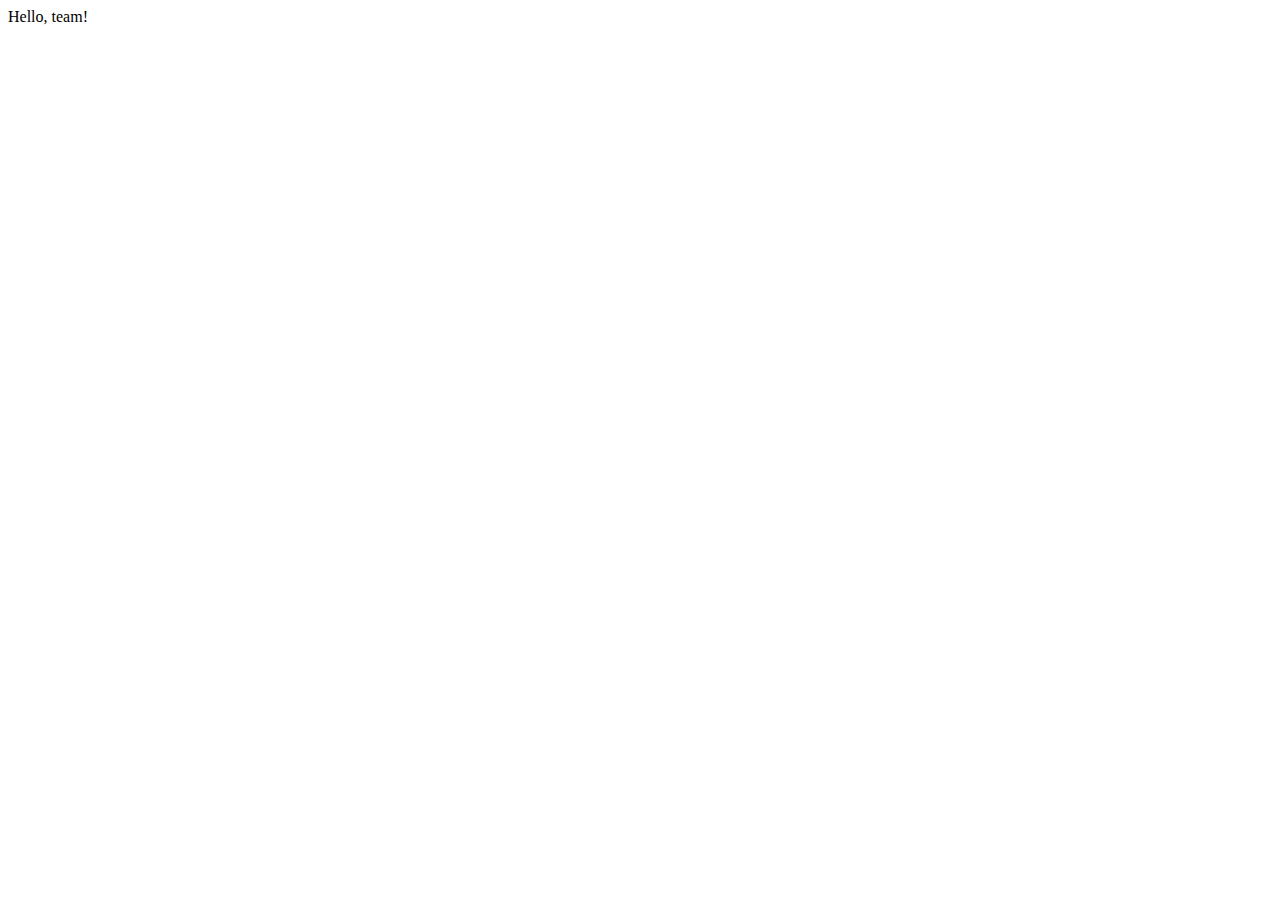
==== index.html @ 388a9686 "Add index.html" ====
<!DOCTYPE html>
<html lang="en">
  <head>
    <meta charset="UTF-8" />
    <meta name="viewport" content="width=device-width, initial-scale=1.0" />
    <title>Document</title>
  </head>
  <body>
    Hello, team!
  </body>
</html>
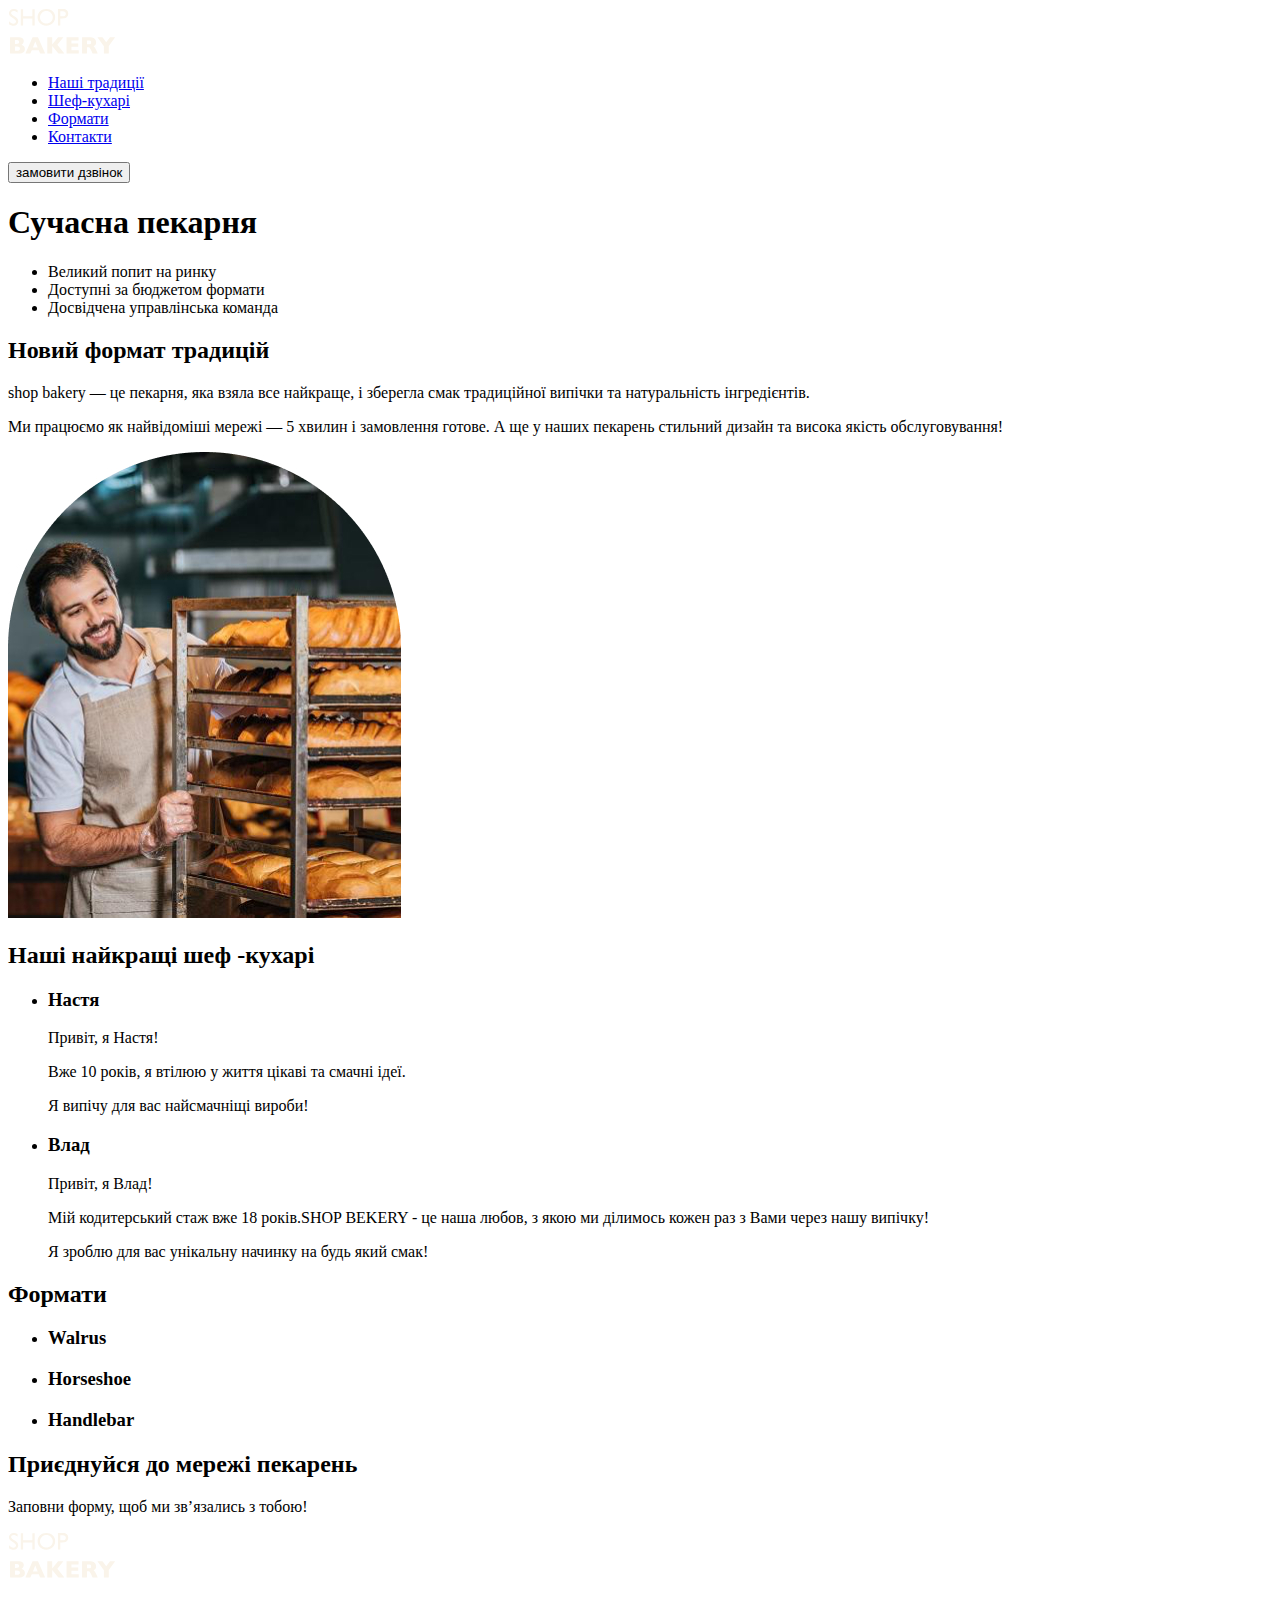
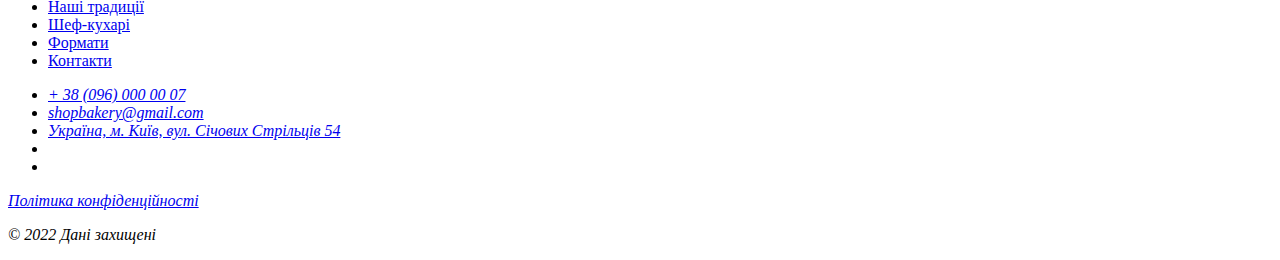
==== commit 3ccafcd5: "Add files via upload" ====
--- a/index.html
+++ b/index.html
@@ -1,11 +1,134 @@
 <!DOCTYPE html>
-<html lang="en">
+<html lang="uk">
   <head>
     <meta charset="UTF-8" />
     <meta name="viewport" content="width=device-width, initial-scale=1.0" />
-    <title>Document</title>
+    <title>Сучасна пекарня</title>
   </head>
   <body>
-    Hello, team!
+    <header>
+      <nav>
+        <a href="#"></a>
+        <img src="./images/logo.svg" alt="Логотип сучасної пекарні" />
+        <ul>
+          <li><a href="#">Наші традиції</a></li>
+          <li><a href="#">Шеф-кухарі</a></li>
+          <li><a href="#">Формати</a></li>
+          <li><a href="#">Контакти</a></li>
+        </ul>
+      </nav>
+      <button type="button">замовити дзвінок</button>
+    </header>
+    <main>
+      <section>
+        <h1>Сучасна пекарня</h1>
+      </section>
+      <section>
+        <ul>
+          <li>Великий попит на ринку</li>
+          <li>Доступні за бюджетом формати</li>
+          <li>Досвідчена управлінська команда</li>
+        </ul>
+        <h2>Новий формат традицій</h2>
+        <p>
+          <span>shop bakery</span> — це пекарня, яка взяла все найкраще, і
+          зберегла смак традиційної випічки та натуральність інгредієнтів.
+        </p>
+        <p>
+          Ми працюємо як найвідоміші мережі —
+          <span>5 хвилин і замовлення готове.</span>
+          А ще у наших пекарень стильний дизайн та висока якість обслуговування!
+        </p>
+        <img
+          src="./images/baker-man.jpg"
+          alt="Пекар пересуває стелаж з батонами і посміхається"
+        />
+      </section>
+      <section>
+        <h2>Наші найкращі шеф -кухарі</h2>
+        <ul>
+          <li>
+            <article>
+              <h3>Настя</h3>
+              <p>Привіт, я Настя!</p>
+              <p>Вже 10 років, я втілюю у життя цікаві та смачні ідеї.</p>
+              <p>Я випічу для вас найсмачніщі вироби!</p>
+            </article>
+          </li>
+          <li>
+            <article>
+              <h3>Влад</h3>
+              <p>Привіт, я Влад!</p>
+              <p>
+                Мій кодитерський стаж вже 18 років.SHOP BEKERY - це наша любов,
+                з якою ми ділимось кожен раз з Вами через нашу випічку!
+              </p>
+              <p>Я зроблю для вас унікальну начинку на будь який смак!</p>
+            </article>
+          </li>
+        </ul>
+      </section>
+      <section>
+        <h2>Формати</h2>
+        <ul>
+          <li>
+            <article>
+              <h3 lang="en">Walrus</h3>
+            </article>
+          </li>
+          <li>
+            <article>
+              <h3 lang="en">Horseshoe</h3>
+            </article>
+          </li>
+          <li>
+            <article>
+              <h3 lang="en">Handlebar</h3>
+            </article>
+          </li>
+        </ul>
+      </section>
+      <section>
+        <h2>Приєднуйся до мережі пекарень</h2>
+        <p>Заповни форму, щоб ми звʼязались з тобою!</p>
+      </section>
+    </main>
+    <footer>
+      <nav>
+        <a href="#"></a>
+        <img src="./images/logo.svg" alt="Логотип сучасної пекарні" />
+        <ul>
+          <li><a href="#">Наші традиції</a></li>
+          <li><a href="#">Шеф-кухарі</a></li>
+          <li><a href="#">Формати</a></li>
+          <li><a href="#">Контакти</a></li>
+        </ul>
+      </nav>
+      <address>
+        <ul>
+          <li><a href="tel:+380960000007">+ 38 (096) 000 00 07</a></li>
+          <li>
+            <a href="mailto:shopbakery@gmail.com">shopbakery@gmail.com</a>
+          </li>
+          <li>
+            <a href="https://maps.app.goo.gl/hAJzgcd3KAbMAbSA6" target="_blank">
+              Україна, м. Київ, вул. Січових Стрільців 54</a
+            >
+          </li>
+          <li>
+            <a href="#">
+              <!-- fasebook ikon -->
+            </a>
+          </li>
+          <li>
+            <a href="#">
+              <!-- instagram ikon -->
+            </a>
+          </li>
+        </ul>
+        <a href="#" target="_blank">Політика конфіденційності</a>
+        <p>© 2022 Дані захищені</p>
+      </address>
+    </footer>
   </body>
 </html>
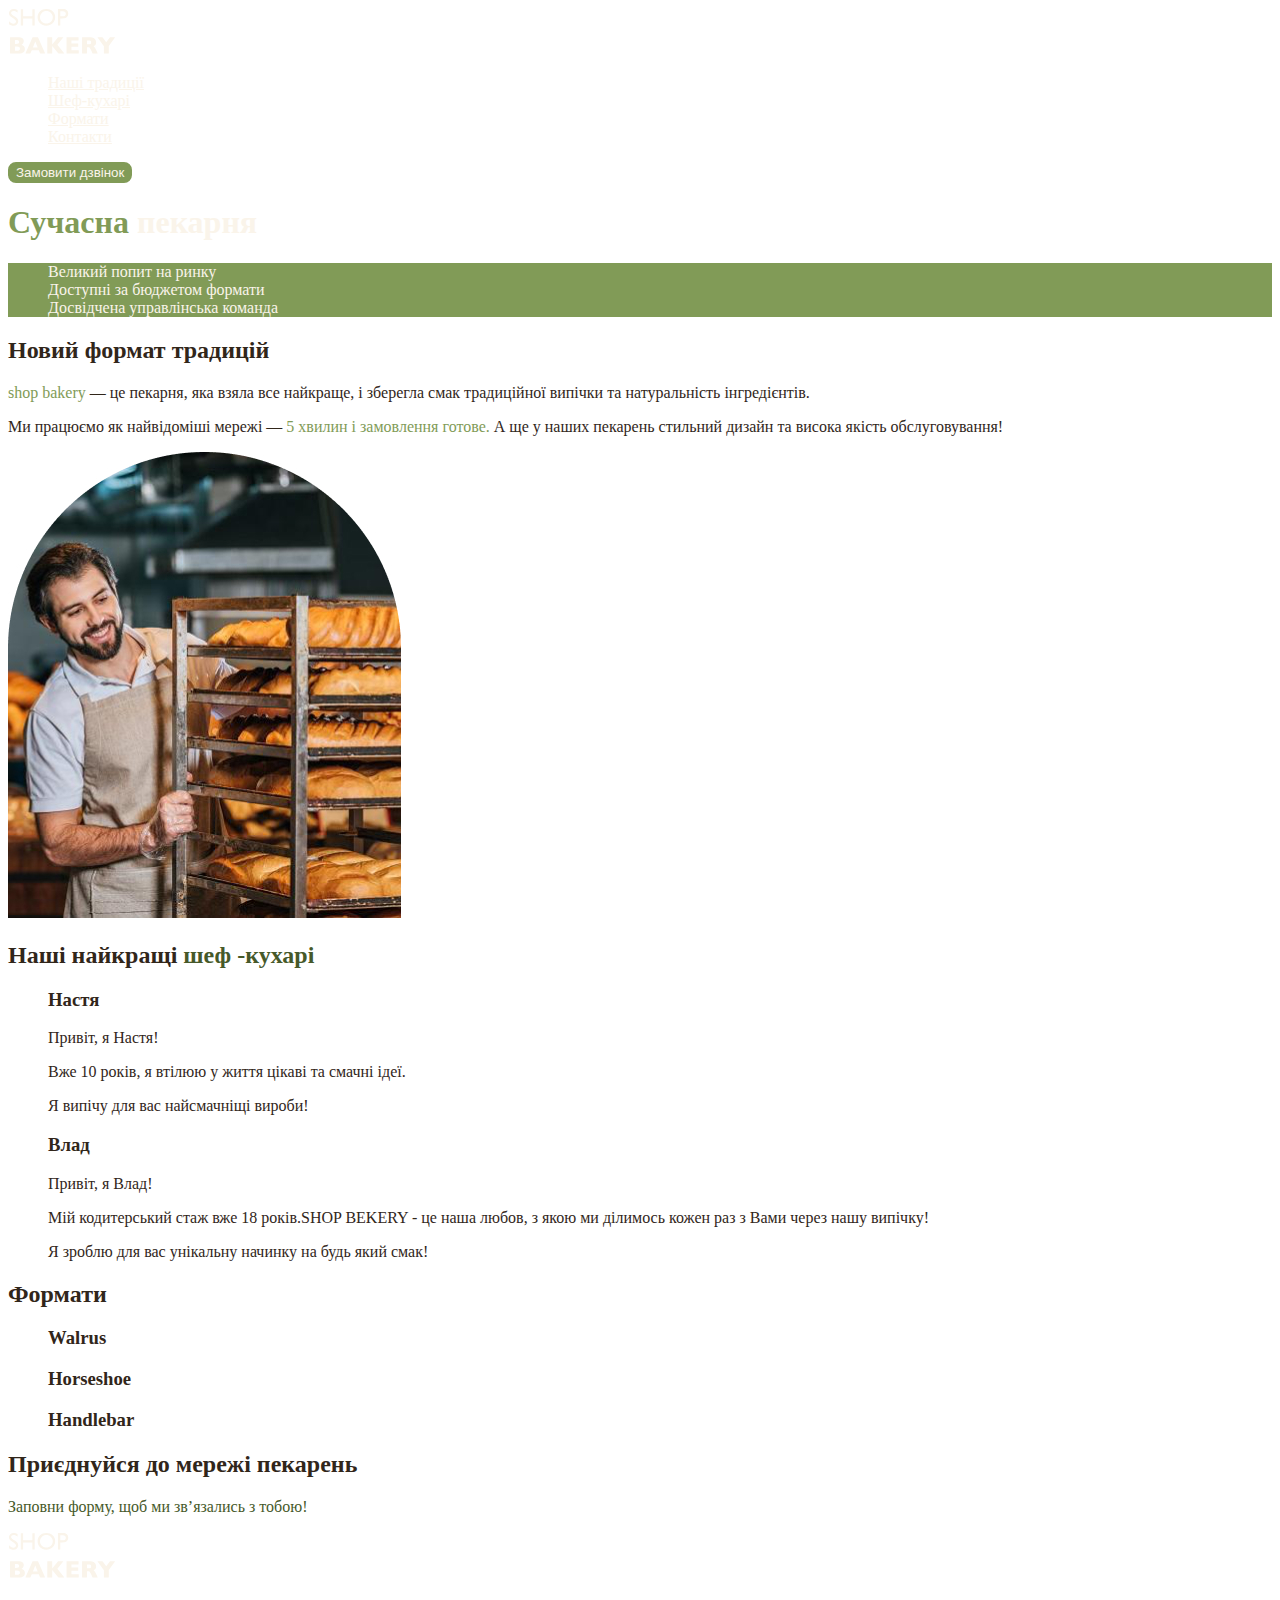
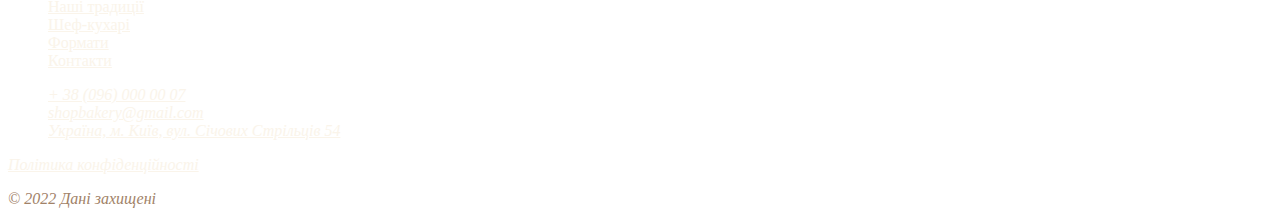
==== commit 8aca9cc8: "add styles.css and update index.html" ====
--- a/index.html
+++ b/index.html
@@ -4,39 +4,41 @@
     <meta charset="UTF-8" />
     <meta name="viewport" content="width=device-width, initial-scale=1.0" />
     <title>Сучасна пекарня</title>
+    <link rel="stylesheet" href="./css/styles.css" />
   </head>
   <body>
     <header>
       <nav>
-        <a href="#"></a>
+        <a href="./index.html"></a>
         <img src="./images/logo.svg" alt="Логотип сучасної пекарні" />
         <ul>
-          <li><a href="#">Наші традиції</a></li>
-          <li><a href="#">Шеф-кухарі</a></li>
-          <li><a href="#">Формати</a></li>
-          <li><a href="#">Контакти</a></li>
+          <li><a class="link" href="#traditions-section">Наші традиції</a></li>
+          <li><a class="link" href="#chefs-section">Шеф-кухарі</a></li>
+          <li><a class="link" href="#formats-section">Формати</a></li>
+          <li><a class="link" href="#contact-section">Контакти</a></li>
         </ul>
       </nav>
-      <button type="button">замовити дзвінок</button>
+      <button class="button" type="button">Замовити дзвінок</button>
     </header>
     <main>
       <section>
-        <h1>Сучасна пекарня</h1>
+        <h1 class="hero-title"><span class="accent">Сучасна</span> пекарня</h1>
       </section>
-      <section>
-        <ul>
+      <section id="traditions-section">
+        <ul class="advantages-list">
           <li>Великий попит на ринку</li>
           <li>Доступні за бюджетом формати</li>
           <li>Досвідчена управлінська команда</li>
         </ul>
-        <h2>Новий формат традицій</h2>
-        <p>
-          <span>shop bakery</span> — це пекарня, яка взяла все найкраще, і
-          зберегла смак традиційної випічки та натуральність інгредієнтів.
+        <h2 class="section-title">Новий формат традицій</h2>
+        <p class="traditions-descr">
+          <span class="accent">shop bakery</span> — це пекарня, яка взяла все
+          найкраще, і зберегла смак традиційної випічки та натуральність
+          інгредієнтів.
         </p>
-        <p>
+        <p class="traditions-descr">
           Ми працюємо як найвідоміші мережі —
-          <span>5 хвилин і замовлення готове.</span>
+          <span class="accent">5 хвилин і замовлення готове.</span>
           А ще у наших пекарень стильний дизайн та висока якість обслуговування!
         </p>
         <img
@@ -44,8 +46,10 @@
           alt="Пекар пересуває стелаж з батонами і посміхається"
         />
       </section>
-      <section>
-        <h2>Наші найкращі шеф -кухарі</h2>
+      <section id="chefs-section">
+        <h2 class="section-title">
+          Наші найкращі <span class="accent">шеф -кухарі</span>
+        </h2>
         <ul>
           <li>
             <article>
@@ -68,8 +72,8 @@
           </li>
         </ul>
       </section>
-      <section>
-        <h2>Формати</h2>
+      <section id="formats-section">
+        <h2 class="section-title">Формати</h2>
         <ul>
           <li>
             <article>
@@ -88,9 +92,9 @@
           </li>
         </ul>
       </section>
-      <section>
-        <h2>Приєднуйся до мережі пекарень</h2>
-        <p>Заповни форму, щоб ми звʼязались з тобою!</p>
+      <section id="contact-section">
+        <h2 class="section-title">Приєднуйся до мережі пекарень</h2>
+        <p class="contact-descr">Заповни форму, щоб ми звʼязались з тобою!</p>
       </section>
     </main>
     <footer>
@@ -98,20 +102,28 @@
         <a href="#"></a>
         <img src="./images/logo.svg" alt="Логотип сучасної пекарні" />
         <ul>
-          <li><a href="#">Наші традиції</a></li>
-          <li><a href="#">Шеф-кухарі</a></li>
-          <li><a href="#">Формати</a></li>
-          <li><a href="#">Контакти</a></li>
+          <li><a class="link" href="#traditions-section">Наші традиції</a></li>
+          <li><a class="link" href="#chefs-section">Шеф-кухарі</a></li>
+          <li><a class="link" href="#formats-section">Формати</a></li>
+          <li><a class="link" href="#contact-section">Контакти</a></li>
         </ul>
       </nav>
       <address>
         <ul>
-          <li><a href="tel:+380960000007">+ 38 (096) 000 00 07</a></li>
           <li>
-            <a href="mailto:shopbakery@gmail.com">shopbakery@gmail.com</a>
+            <a class="link" href="tel:+380960000007">+ 38 (096) 000 00 07</a>
           </li>
           <li>
-            <a href="https://maps.app.goo.gl/hAJzgcd3KAbMAbSA6" target="_blank">
+            <a class="link" href="mailto:shopbakery@gmail.com"
+              >shopbakery@gmail.com</a
+            >
+          </li>
+          <li>
+            <a
+              class="link"
+              href="https://maps.app.goo.gl/hAJzgcd3KAbMAbSA6"
+              target="_blank"
+            >
               Україна, м. Київ, вул. Січових Стрільців 54</a
             >
           </li>
@@ -126,8 +138,8 @@
             </a>
           </li>
         </ul>
-        <a href="#" target="_blank">Політика конфіденційності</a>
-        <p>© 2022 Дані захищені</p>
+        <a class="link" href="#" target="_blank">Політика конфіденційності</a>
+        <p class="personal-data">© 2022 Дані захищені</p>
       </address>
     </footer>
   </body>
--- a/css/styles.css
+++ b/css/styles.css
@@ -0,0 +1,65 @@
+:root {
+    --color-primary-light: #faf4ea;
+    --color-primary-dark: #31261a;
+    --color-brand-light: #819b57;
+    --color-brand-dark: #465929;
+    --color-address-data: #a18268;
+}
+body{
+    color: var(--color-primary-dark);
+}
+
+ul {
+    list-style-type: none;
+}
+
+.button {
+    color: var(--color-primary-light);
+    background-color: var(--color-brand-light);
+    border: 2px solid var(--color-brand-light);
+    border-radius: 8px;
+    cursor: pointer;
+
+}
+
+.button:hover {
+    color: var(--color-brand-dark);
+    background-color: transparent;
+}
+
+.link {
+   color:  var(--color-primary-light);
+}
+
+.link:hover {
+color: var(--color-brand-light);
+}
+
+.hero-title {
+color: var(--color-primary-light);
+}
+
+.hero-title .accent {
+    color: var(--color-brand-light);
+}
+
+.advantages-list {
+    background-color: var(--color-brand-light);
+    color: var(--color-primary-light);
+}
+
+.section-title .accent {
+    color: var(--color-brand-dark);
+}
+
+.traditions-descr .accent {
+color: var(--color-brand-light);
+}
+
+.contact-descr {
+    color: var(--color-brand-dark);
+}
+
+.personal-data{
+    color: var(--color-address-data);
+}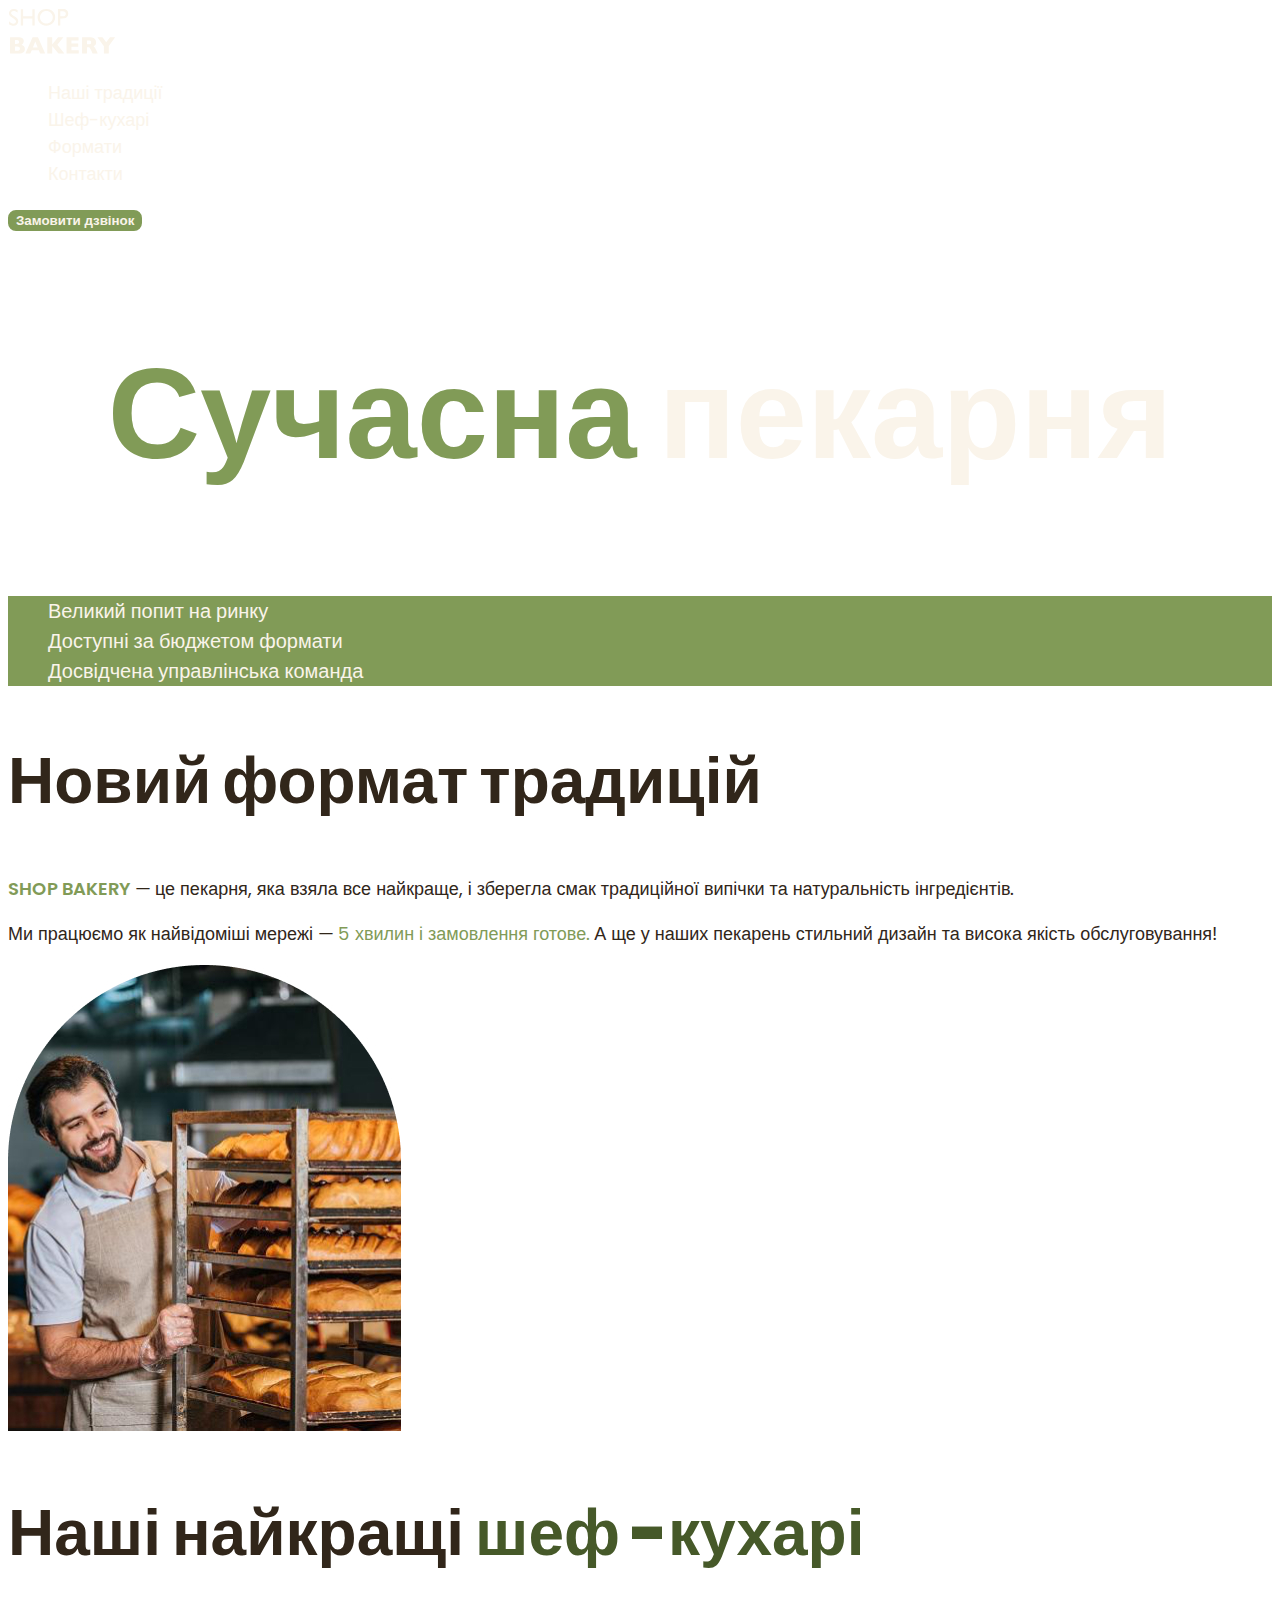
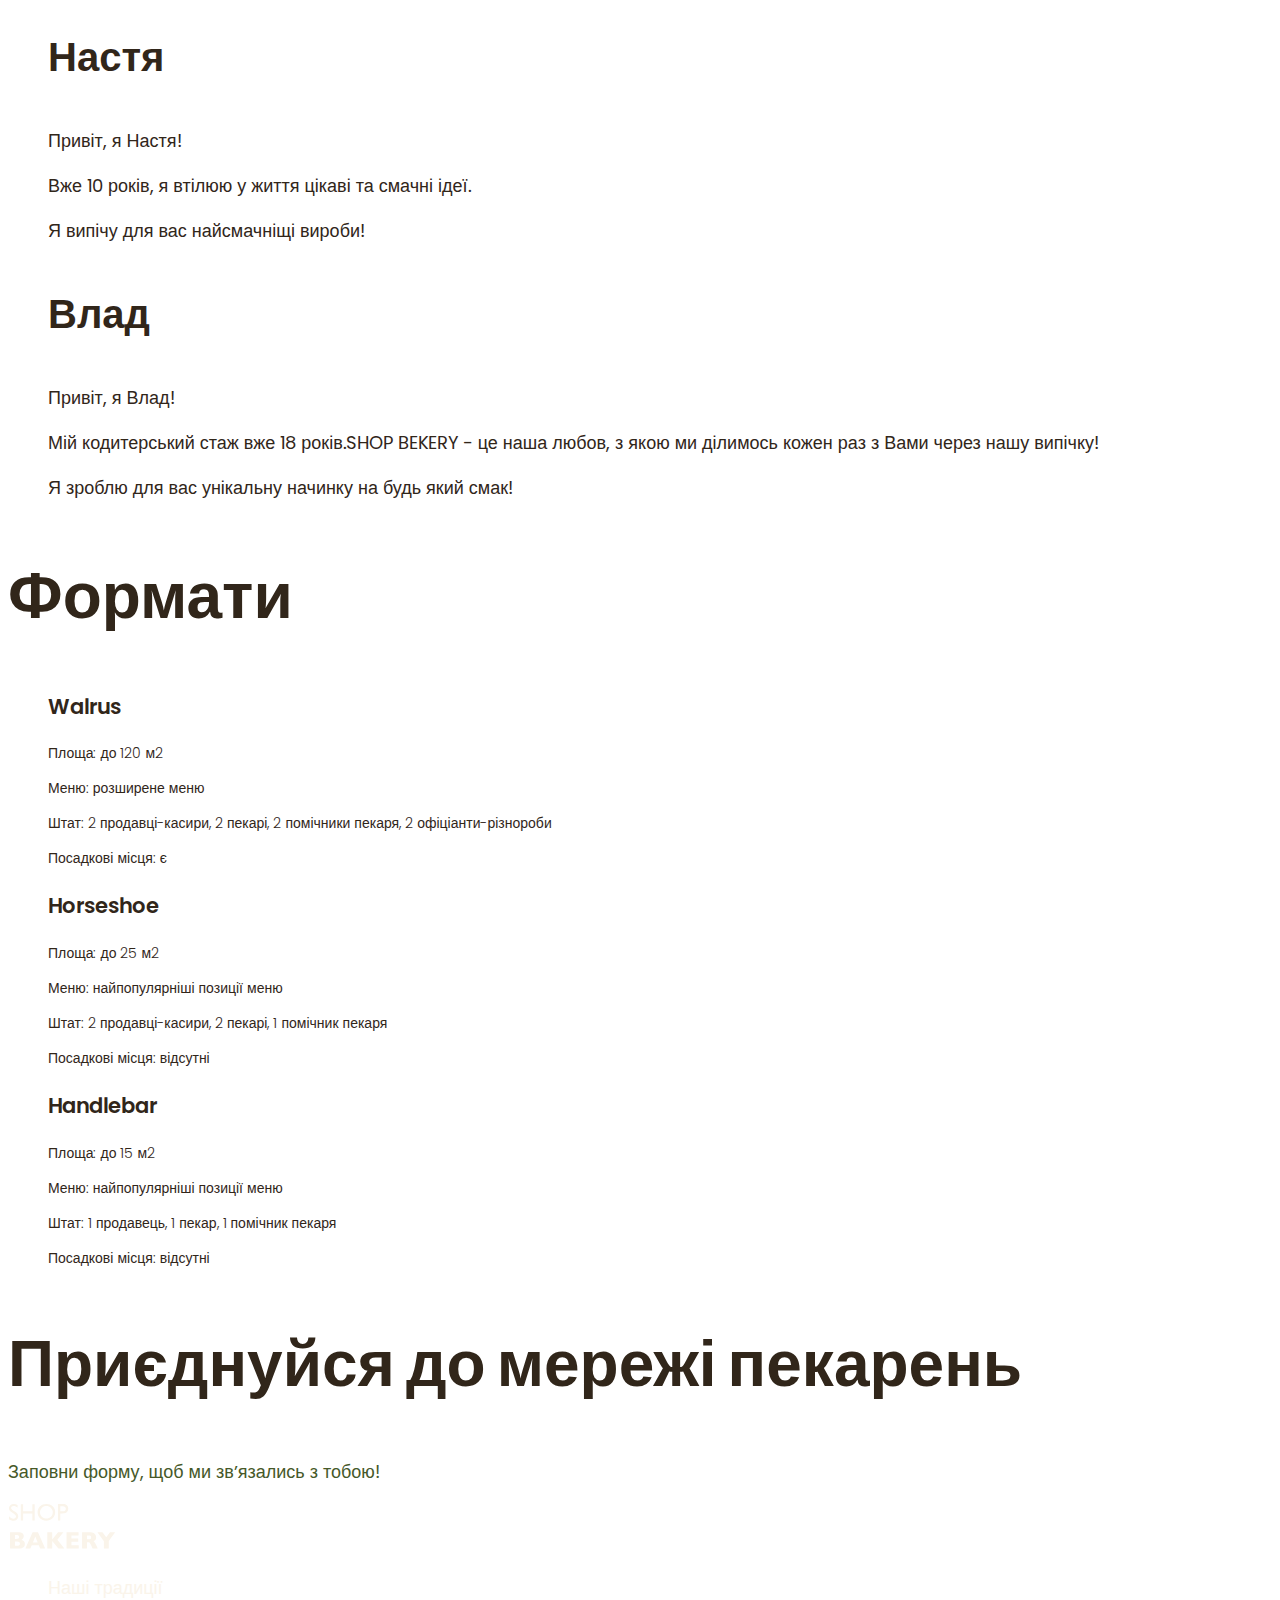
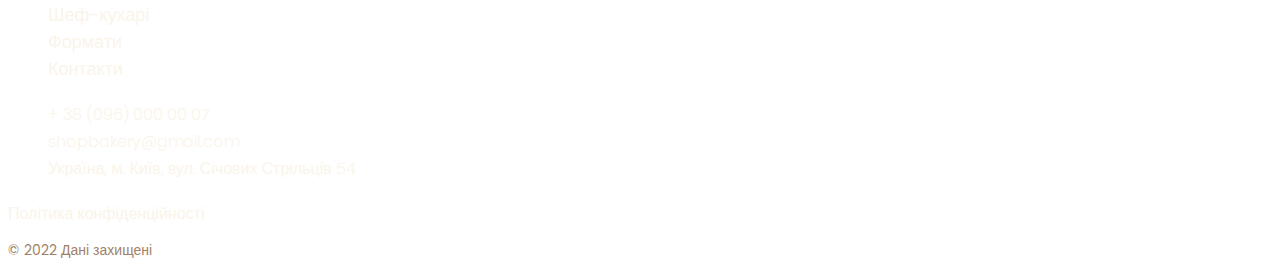
==== commit b34e6439: "add css font styles and add local fonts" ====
--- a/index.html
+++ b/index.html
@@ -4,7 +4,13 @@
     <meta charset="UTF-8" />
     <meta name="viewport" content="width=device-width, initial-scale=1.0" />
     <title>Сучасна пекарня</title>
-    <link rel="stylesheet" href="./css/styles.css" />
+    <!-- <link rel="preconnect" href="https://fonts.googleapis.com" />
+    <link rel="preconnect" href="https://fonts.gstatic.com" crossorigin />
+    <link
+      href="https://fonts.googleapis.com/css2?family=Poppins:wght@300;400;600;900&display=swap"
+      rel="stylesheet"
+    /> -->
+    <link rel="stylesheet" href="./css/styles.css"
   </head>
   <body>
     <header>
@@ -26,15 +32,15 @@
       </section>
       <section id="traditions-section">
         <ul class="advantages-list">
-          <li>Великий попит на ринку</li>
-          <li>Доступні за бюджетом формати</li>
-          <li>Досвідчена управлінська команда</li>
+          <li class="advantages-item">Великий попит на ринку</li>
+          <li class="advantages-item">Доступні за бюджетом формати</li>
+          <li class="advantages-item">Досвідчена управлінська команда</li>
         </ul>
         <h2 class="section-title">Новий формат традицій</h2>
         <p class="traditions-descr">
-          <span class="accent">shop bakery</span> — це пекарня, яка взяла все
-          найкраще, і зберегла смак традиційної випічки та натуральність
-          інгредієнтів.
+          <span class="accent uppercase">shop bakery</span> — це пекарня, яка
+          взяла все найкраще, і зберегла смак традиційної випічки та
+          натуральність інгредієнтів.
         </p>
         <p class="traditions-descr">
           Ми працюємо як найвідоміші мережі —
@@ -53,7 +59,7 @@
         <ul>
           <li>
             <article>
-              <h3>Настя</h3>
+              <h3 class="chef-title">Настя</h3>
               <p>Привіт, я Настя!</p>
               <p>Вже 10 років, я втілюю у життя цікаві та смачні ідеї.</p>
               <p>Я випічу для вас найсмачніщі вироби!</p>
@@ -61,7 +67,7 @@
           </li>
           <li>
             <article>
-              <h3>Влад</h3>
+              <h3 class="chef-title">Влад</h3>
               <p>Привіт, я Влад!</p>
               <p>
                 Мій кодитерський стаж вже 18 років.SHOP BEKERY - це наша любов,
@@ -77,17 +83,38 @@
         <ul>
           <li>
             <article>
-              <h3 lang="en">Walrus</h3>
+              <h3 class="format-title" lang="en">Walrus</h3>
+              <div class="format-desrc">
+                <p>Площа: до 120 м2</p>
+                <p>Меню: розширене меню</p>
+                <p>
+                  Штат: 2 продавці-касири, 2 пекарі, 2 помічники пекаря, 2
+                  офіціанти-різнороби
+                </p>
+                <p>Посадкові місця: є</p>
+              </div>
             </article>
           </li>
           <li>
             <article>
-              <h3 lang="en">Horseshoe</h3>
+              <h3 class="format-title" lang="en">Horseshoe</h3>
+              <div class="format-desrc">
+                <p>Площа: до 25 м2</p>
+                <p>Меню: найпопулярніші позиції меню</p>
+                <p>Штат: 2 продавці-касири, 2 пекарі, 1 помічник пекаря</p>
+                <p>Посадкові місця: відсутні</p>
+              </div>
             </article>
           </li>
           <li>
             <article>
-              <h3 lang="en">Handlebar</h3>
+              <h3 class="format-title" lang="en">Handlebar</h3>
+              <div class="format-desrc">
+                <p>Площа: до 15 м2</p>
+                <p>Меню: найпопулярніші позиції меню</p>
+                <p>Штат: 1 продавець, 1 пекар, 1 помічник пекаря</p>
+                <p>Посадкові місця: відсутні</p>
+              </div>
             </article>
           </li>
         </ul>
@@ -111,16 +138,18 @@
       <address>
         <ul>
           <li>
-            <a class="link" href="tel:+380960000007">+ 38 (096) 000 00 07</a>
+            <a class="address-link" href="tel:+380960000007"
+              >+ 38 (096) 000 00 07</a
+            >
           </li>
           <li>
-            <a class="link" href="mailto:shopbakery@gmail.com"
+            <a class="address-link" href="mailto:shopbakery@gmail.com"
               >shopbakery@gmail.com</a
             >
           </li>
           <li>
             <a
-              class="link"
+              class="address-link"
               href="https://maps.app.goo.gl/hAJzgcd3KAbMAbSA6"
               target="_blank"
             >
@@ -138,8 +167,10 @@
             </a>
           </li>
         </ul>
-        <a class="link" href="#" target="_blank">Політика конфіденційності</a>
-        <p class="personal-data">© 2022 Дані захищені</p>
+        <a class="address-link" href="#" target="_blank"
+          >Політика конфіденційності</a
+        >
+        <p class="address-copyright">© 2022 Дані захищені</p>
       </address>
     </footer>
   </body>
--- a/css/styles.css
+++ b/css/styles.css
@@ -1,3 +1,41 @@
+/* poppins-300 - latin */
+@font-face {
+  font-display: swap; /* Check https://developer.mozilla.org/en-US/docs/Web/CSS/@font-face/font-display for other options. */
+  font-family: 'Poppins';
+  font-weight: 300;
+  src: url('../fonts/poppins-v21-latin-300.woff2') format('woff2');
+    /* Chrome 36+, Opera 23+, Firefox 39+, Safari 12+, iOS 10+ */
+  src: url('../fonts/poppins-v21-latin-300.woff') format('woff'); /* Chrome 5+, Firefox 3.6+, IE 9+, Safari 5.1+, iOS 5+ */
+      }
+/* poppins-regular - latin */
+@font-face {
+  font-display: swap; /* Check https://developer.mozilla.org/en-US/docs/Web/CSS/@font-face/font-display for other options. */
+  font-family: 'Poppins';
+  font-weight: 400;
+  src: url('../fonts/poppins-v21-latin-regular.woff2') format('woff2');
+    /* Chrome 36+, Opera 23+, Firefox 39+, Safari 12+, iOS 10+ */
+  src: url('../fonts/poppins-v21-latin-regular.woff') format('woff'), /* Chrome 5+, Firefox 3.6+, IE 9+, Safari 5.1+, iOS 5+ */
+
+}
+/* poppins-600 - latin */
+@font-face {
+  font-display: swap; /* Check https://developer.mozilla.org/en-US/docs/Web/CSS/@font-face/font-display for other options. */
+  font-family: 'Poppins';
+  font-weight: 600;
+  src: url('../fonts/poppins-v21-latin-600.woff2') format('woff2'); /* Chrome 36+, Opera 23+, Firefox 39+, Safari 12+, iOS 10+ */
+  src: url('../fonts/poppins-v21-latin-600.woff') format('woff'), /* Chrome 5+, Firefox 3.6+, IE 9+, Safari 5.1+, iOS 5+ */
+
+}
+/* poppins-900 - latin */
+@font-face {
+  font-display: swap; /* Check https://developer.mozilla.org/en-US/docs/Web/CSS/@font-face/font-display for other options. */
+  font-family: 'Poppins';
+  font-weight: 900;
+  src: url('../fonts/poppins-v21-latin-900.woff2') format('woff2'); /* Chrome 36+, Opera 23+, Firefox 39+, Safari 12+, iOS 10+ */
+    src: url('../fonts/poppins-v21-latin-900.woff') format('woff'); /* Chrome 5+, Firefox 3.6+, IE 9+, Safari 5.1+, iOS 5+ */
+       
+}
+
 :root {
     --color-primary-light: #faf4ea;
     --color-primary-dark: #31261a;
@@ -7,10 +45,18 @@
 }
 body{
     color: var(--color-primary-dark);
+    font-family: 'Poppins', sans-serif;
+    font-size: 18px;
+    font-weight: 400;
+    line-height: 1.5;
 }
 
 ul {
     list-style-type: none;
+}
+
+address {
+    font-style: normal;
 }
 
 .button {
@@ -19,6 +65,7 @@
     border: 2px solid var(--color-brand-light);
     border-radius: 8px;
     cursor: pointer;
+    font-weight: 600;
 
 }
 
@@ -29,14 +76,20 @@
 
 .link {
    color:  var(--color-primary-light);
-}
+   text-decoration: none;
+   }    
 
 .link:hover {
 color: var(--color-brand-light);
+text-decoration:underline;
+font-weight: 600;
 }
 
 .hero-title {
 color: var(--color-primary-light);
+text-align: center;
+font-size: 128px;
+
 }
 
 .hero-title .accent {
@@ -48,6 +101,17 @@
     color: var(--color-primary-light);
 }
 
+.advantages-item {
+    font-size: 20px;
+    font-weight: 300;
+}
+
+.section-title {
+    font-size: 64px;
+    font-weight: 900;
+    line-height: 1.3;
+}
+
 .section-title .accent {
     color: var(--color-brand-dark);
 }
@@ -56,10 +120,42 @@
 color: var(--color-brand-light);
 }
 
+.traditions-descr .uppercase {
+       text-transform: uppercase;
+       font-weight: 600;
+}
+
 .contact-descr {
     color: var(--color-brand-dark);
 }
 
-.personal-data{
+.address-copyright{
     color: var(--color-address-data);
+    font-size: 14px;
+}
+
+.chef-title {
+    font-size: 40px;
+    font-weight: 600;
+}
+
+.format-title {
+font-size: 24;
+    font-weight: 600;
+}
+
+.format-desrc {
+    font-weight: 300;
+        font-size: 14px;
+}
+
+.address-link {
+    color: var(--color-primary-light);
+    text-decoration: none;
+    font-weight: 300;
+        font-size: 16px;
+}
+
+.address-link:hover {
+    color: var(--color-brand-light);
 }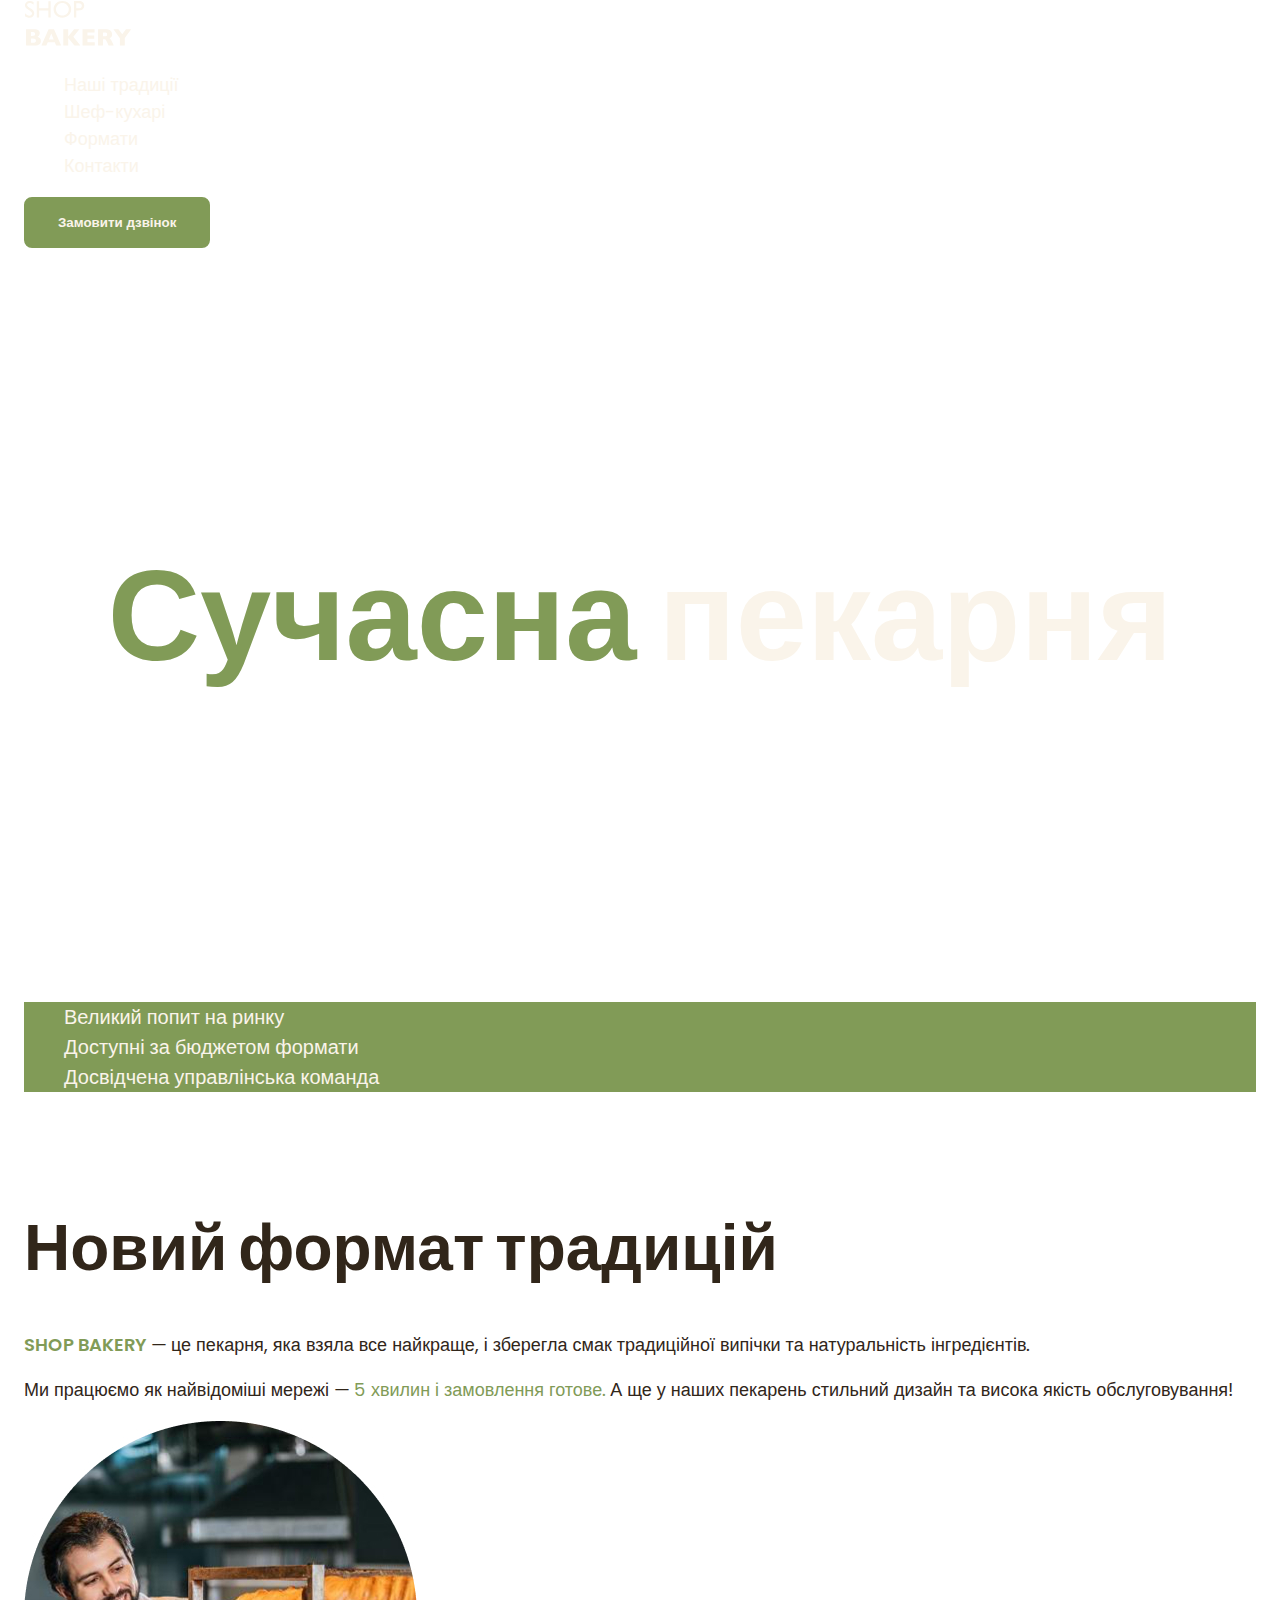
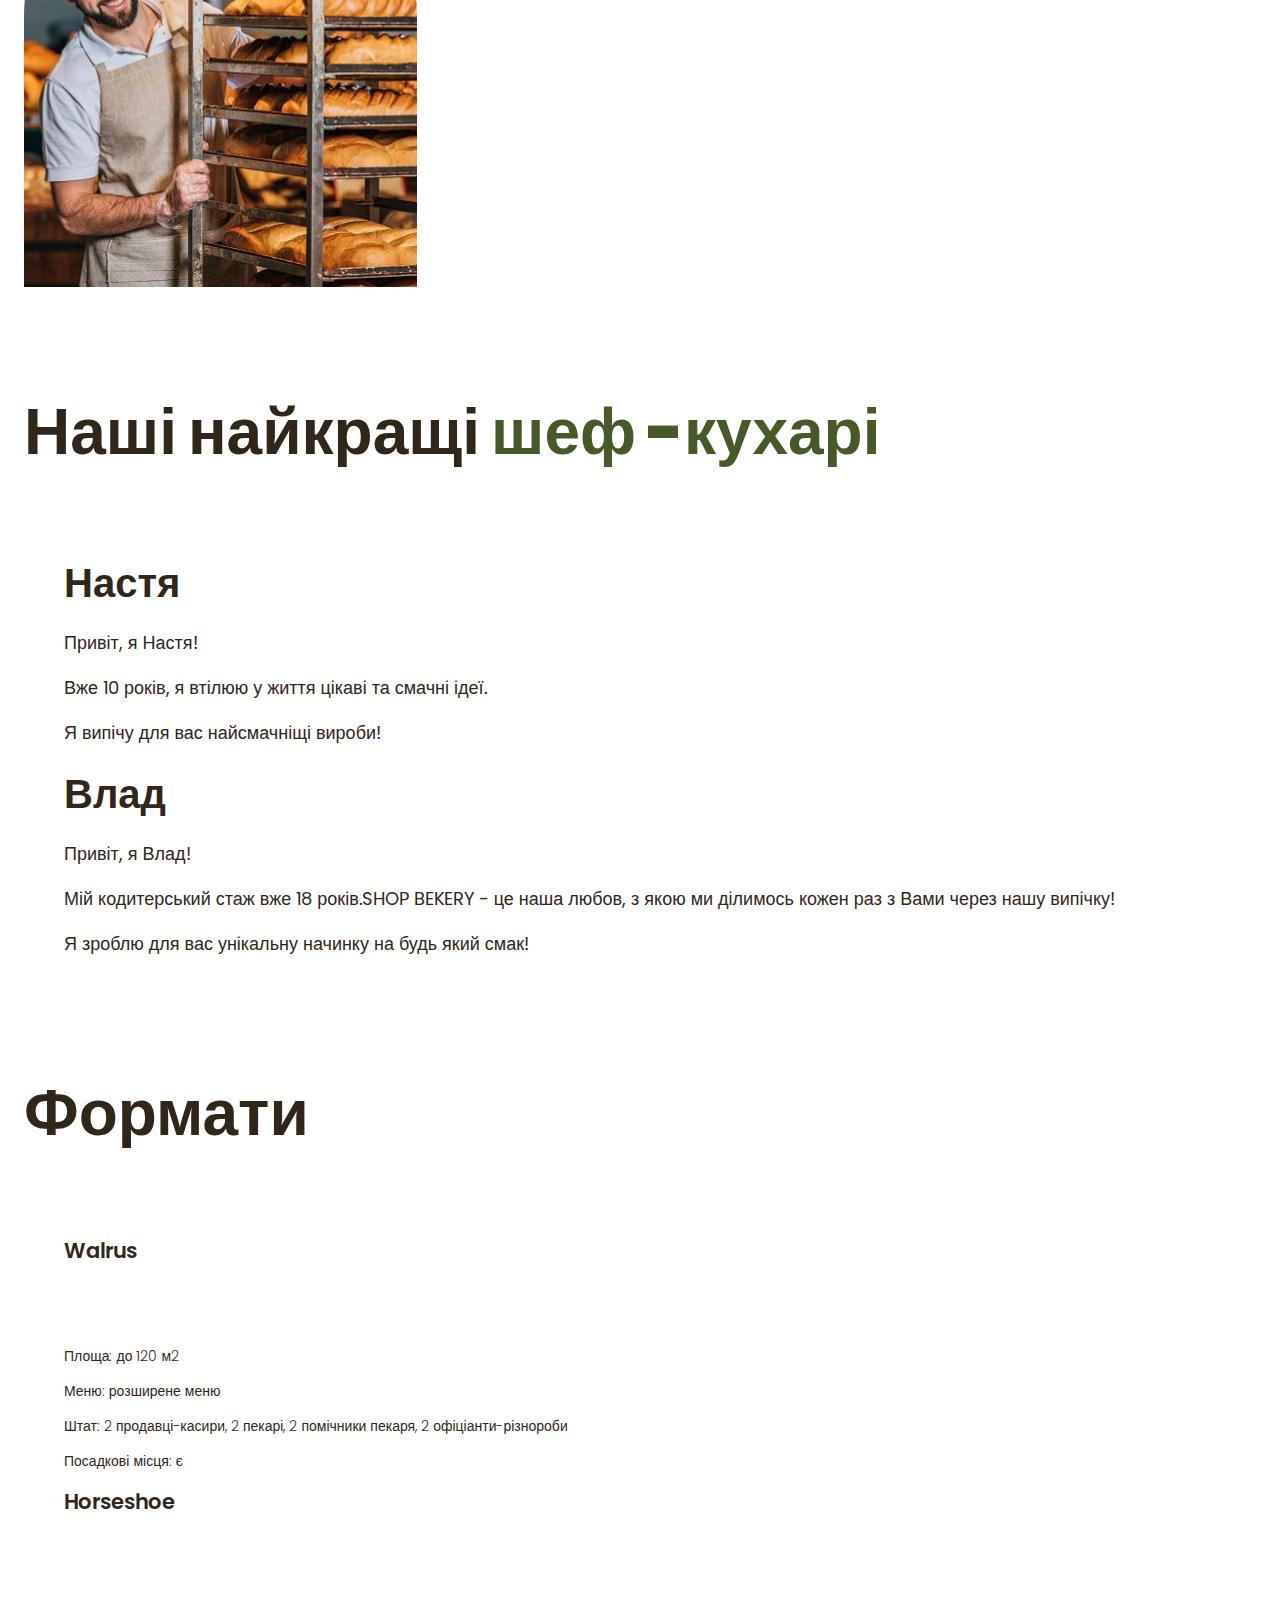
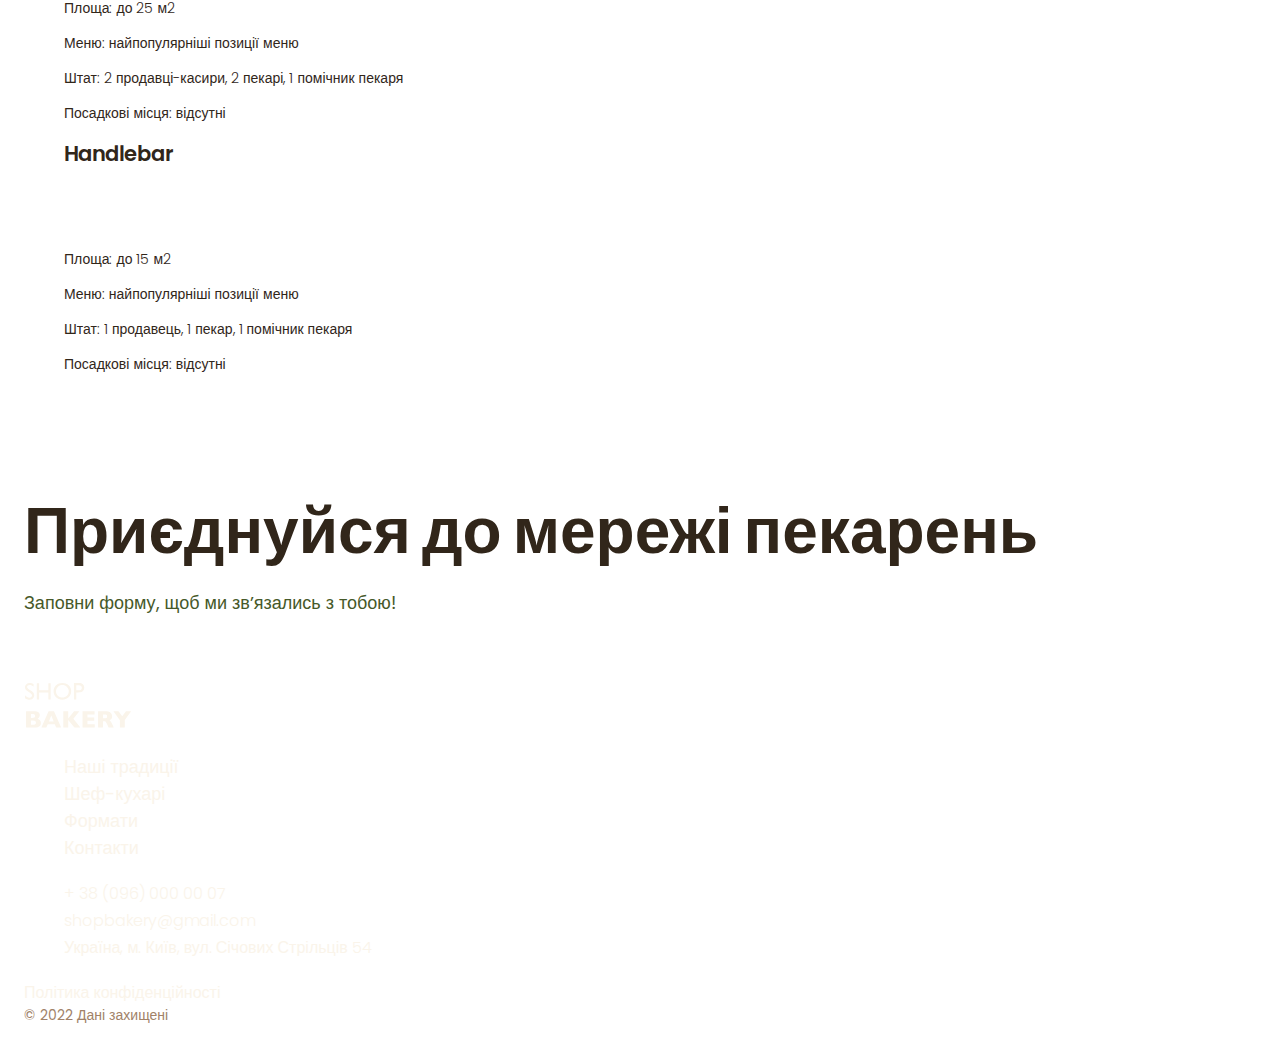
==== commit 6e554de9: "update index and css" ====
--- a/index.html
+++ b/index.html
@@ -10,168 +10,196 @@
       href="https://fonts.googleapis.com/css2?family=Poppins:wght@300;400;600;900&display=swap"
       rel="stylesheet"
     /> -->
-    <link rel="stylesheet" href="./css/styles.css"
+    <link rel="stylesheet" href="./css/styles.css" />
   </head>
   <body>
     <header>
-      <nav>
-        <a href="./index.html"></a>
-        <img src="./images/logo.svg" alt="Логотип сучасної пекарні" />
-        <ul>
-          <li><a class="link" href="#traditions-section">Наші традиції</a></li>
-          <li><a class="link" href="#chefs-section">Шеф-кухарі</a></li>
-          <li><a class="link" href="#formats-section">Формати</a></li>
-          <li><a class="link" href="#contact-section">Контакти</a></li>
-        </ul>
-      </nav>
-      <button class="button" type="button">Замовити дзвінок</button>
+      <div class="container">
+        <nav>
+          <a href="./index.html"></a>
+          <img src="./images/logo.svg" alt="Логотип сучасної пекарні" />
+          <ul>
+            <li>
+              <a class="link" href="#traditions-section">Наші традиції</a>
+            </li>
+            <li><a class="link" href="#chefs-section">Шеф-кухарі</a></li>
+            <li><a class="link" href="#formats-section">Формати</a></li>
+            <li><a class="link" href="#contact-section">Контакти</a></li>
+          </ul>
+        </nav>
+        <button class="button" type="button">Замовити дзвінок</button>
+      </div>
     </header>
     <main>
+      <section class="hero-section">
+        <div class="container">
+          <h1 class="hero-title">
+            <span class="accent">Сучасна</span> пекарня
+          </h1>
+        </div>
+      </section>
       <section>
-        <h1 class="hero-title"><span class="accent">Сучасна</span> пекарня</h1>
-      </section>
-      <section id="traditions-section">
-        <ul class="advantages-list">
-          <li class="advantages-item">Великий попит на ринку</li>
-          <li class="advantages-item">Доступні за бюджетом формати</li>
-          <li class="advantages-item">Досвідчена управлінська команда</li>
-        </ul>
-        <h2 class="section-title">Новий формат традицій</h2>
-        <p class="traditions-descr">
-          <span class="accent uppercase">shop bakery</span> — це пекарня, яка
-          взяла все найкраще, і зберегла смак традиційної випічки та
-          натуральність інгредієнтів.
-        </p>
-        <p class="traditions-descr">
-          Ми працюємо як найвідоміші мережі —
-          <span class="accent">5 хвилин і замовлення готове.</span>
-          А ще у наших пекарень стильний дизайн та висока якість обслуговування!
-        </p>
-        <img
-          src="./images/baker-man.jpg"
-          alt="Пекар пересуває стелаж з батонами і посміхається"
-        />
-      </section>
-      <section id="chefs-section">
-        <h2 class="section-title">
-          Наші найкращі <span class="accent">шеф -кухарі</span>
-        </h2>
-        <ul>
-          <li>
-            <article>
-              <h3 class="chef-title">Настя</h3>
-              <p>Привіт, я Настя!</p>
-              <p>Вже 10 років, я втілюю у життя цікаві та смачні ідеї.</p>
-              <p>Я випічу для вас найсмачніщі вироби!</p>
-            </article>
-          </li>
-          <li>
-            <article>
-              <h3 class="chef-title">Влад</h3>
-              <p>Привіт, я Влад!</p>
-              <p>
-                Мій кодитерський стаж вже 18 років.SHOP BEKERY - це наша любов,
-                з якою ми ділимось кожен раз з Вами через нашу випічку!
-              </p>
-              <p>Я зроблю для вас унікальну начинку на будь який смак!</p>
-            </article>
-          </li>
-        </ul>
-      </section>
-      <section id="formats-section">
-        <h2 class="section-title">Формати</h2>
-        <ul>
-          <li>
-            <article>
-              <h3 class="format-title" lang="en">Walrus</h3>
-              <div class="format-desrc">
-                <p>Площа: до 120 м2</p>
-                <p>Меню: розширене меню</p>
+        <div class="container">
+          <h2 class="visualy-hidden">Наші переваги</h2>
+          <ul class="advantages-list">
+            <li class="advantages-item">Великий попит на ринку</li>
+            <li class="advantages-item">Доступні за бюджетом формати</li>
+            <li class="advantages-item">Досвідчена управлінська команда</li>
+          </ul>
+        </div>
+      </section>
+      <section class="traditions-section section" id="traditions-section">
+        <div class="container">
+          <h2 class="traditions-title section-title">Новий формат традицій</h2>
+          <p class="traditions-descr">
+            <span class="accent uppercase">shop bakery</span> — це пекарня, яка
+            взяла все найкраще, і зберегла смак традиційної випічки та
+            натуральність інгредієнтів.
+          </p>
+          <p class="traditions-descr">
+            Ми працюємо як найвідоміші мережі —
+            <span class="accent">5 хвилин і замовлення готове.</span>
+            А ще у наших пекарень стильний дизайн та висока якість
+            обслуговування!
+          </p>
+          <img
+            src="./images/baker-man.jpg"
+            alt="Пекар пересуває стелаж з батонами і посміхається"
+          />
+        </div>
+      </section>
+      <section class="section" id="chefs-section">
+        <div class="container">
+          <h2 class="chefs-title section-title">
+            Наші найкращі <span class="accent">шеф -кухарі</span>
+          </h2>
+          <ul>
+            <li>
+              <article>
+                <h3 class="chef-title">Настя</h3>
+                <p>Привіт, я Настя!</p>
+                <p>Вже 10 років, я втілюю у життя цікаві та смачні ідеї.</p>
+                <p>Я випічу для вас найсмачніщі вироби!</p>
+              </article>
+            </li>
+            <li>
+              <article>
+                <h3 class="chef-title">Влад</h3>
+                <p>Привіт, я Влад!</p>
                 <p>
-                  Штат: 2 продавці-касири, 2 пекарі, 2 помічники пекаря, 2
-                  офіціанти-різнороби
+                  Мій кодитерський стаж вже 18 років.SHOP BEKERY - це наша
+                  любов, з якою ми ділимось кожен раз з Вами через нашу випічку!
                 </p>
-                <p>Посадкові місця: є</p>
-              </div>
-            </article>
-          </li>
-          <li>
-            <article>
-              <h3 class="format-title" lang="en">Horseshoe</h3>
-              <div class="format-desrc">
-                <p>Площа: до 25 м2</p>
-                <p>Меню: найпопулярніші позиції меню</p>
-                <p>Штат: 2 продавці-касири, 2 пекарі, 1 помічник пекаря</p>
-                <p>Посадкові місця: відсутні</p>
-              </div>
-            </article>
-          </li>
-          <li>
-            <article>
-              <h3 class="format-title" lang="en">Handlebar</h3>
-              <div class="format-desrc">
-                <p>Площа: до 15 м2</p>
-                <p>Меню: найпопулярніші позиції меню</p>
-                <p>Штат: 1 продавець, 1 пекар, 1 помічник пекаря</p>
-                <p>Посадкові місця: відсутні</p>
-              </div>
-            </article>
-          </li>
-        </ul>
-      </section>
-      <section id="contact-section">
-        <h2 class="section-title">Приєднуйся до мережі пекарень</h2>
-        <p class="contact-descr">Заповни форму, щоб ми звʼязались з тобою!</p>
+                <p>Я зроблю для вас унікальну начинку на будь який смак!</p>
+              </article>
+            </li>
+          </ul>
+        </div>
+      </section>
+      <section class="section" id="formats-section">
+        <div class="container">
+          <h2 class="formats-title section-title">Формати</h2>
+          <ul>
+            <li>
+              <article>
+                <h3 class="format-title" lang="en">Walrus</h3>
+                <div class="format-desrc">
+                  <p>Площа: до 120 м2</p>
+                  <p>Меню: розширене меню</p>
+                  <p>
+                    Штат: 2 продавці-касири, 2 пекарі, 2 помічники пекаря, 2
+                    офіціанти-різнороби
+                  </p>
+                  <p>Посадкові місця: є</p>
+                </div>
+              </article>
+            </li>
+            <li>
+              <article>
+                <h3 class="format-title" lang="en">Horseshoe</h3>
+                <div class="format-desrc">
+                  <p>Площа: до 25 м2</p>
+                  <p>Меню: найпопулярніші позиції меню</p>
+                  <p>Штат: 2 продавці-касири, 2 пекарі, 1 помічник пекаря</p>
+                  <p>Посадкові місця: відсутні</p>
+                </div>
+              </article>
+            </li>
+            <li>
+              <article>
+                <h3 class="format-title" lang="en">Handlebar</h3>
+                <div class="format-desrc">
+                  <p>Площа: до 15 м2</p>
+                  <p>Меню: найпопулярніші позиції меню</p>
+                  <p>Штат: 1 продавець, 1 пекар, 1 помічник пекаря</p>
+                  <p>Посадкові місця: відсутні</p>
+                </div>
+              </article>
+            </li>
+          </ul>
+        </div>
+      </section>
+      <section class="section" id="contact-section">
+        <div class="container">
+          <h2 class="contact-title section-title">
+            Приєднуйся до мережі пекарень
+          </h2>
+          <p class="contact-descr">Заповни форму, щоб ми звʼязались з тобою!</p>
+        </div>
       </section>
     </main>
     <footer>
-      <nav>
-        <a href="#"></a>
-        <img src="./images/logo.svg" alt="Логотип сучасної пекарні" />
-        <ul>
-          <li><a class="link" href="#traditions-section">Наші традиції</a></li>
-          <li><a class="link" href="#chefs-section">Шеф-кухарі</a></li>
-          <li><a class="link" href="#formats-section">Формати</a></li>
-          <li><a class="link" href="#contact-section">Контакти</a></li>
-        </ul>
-      </nav>
-      <address>
-        <ul>
-          <li>
-            <a class="address-link" href="tel:+380960000007"
-              >+ 38 (096) 000 00 07</a
-            >
-          </li>
-          <li>
-            <a class="address-link" href="mailto:shopbakery@gmail.com"
-              >shopbakery@gmail.com</a
-            >
-          </li>
-          <li>
-            <a
-              class="address-link"
-              href="https://maps.app.goo.gl/hAJzgcd3KAbMAbSA6"
-              target="_blank"
-            >
-              Україна, м. Київ, вул. Січових Стрільців 54</a
-            >
-          </li>
-          <li>
-            <a href="#">
-              <!-- fasebook ikon -->
-            </a>
-          </li>
-          <li>
-            <a href="#">
-              <!-- instagram ikon -->
-            </a>
-          </li>
-        </ul>
-        <a class="address-link" href="#" target="_blank"
-          >Політика конфіденційності</a
-        >
-        <p class="address-copyright">© 2022 Дані захищені</p>
-      </address>
+      <div class="container">
+        <nav>
+          <a href="#"></a>
+          <img src="./images/logo.svg" alt="Логотип сучасної пекарні" />
+          <ul>
+            <li>
+              <a class="link" href="#traditions-section">Наші традиції</a>
+            </li>
+            <li><a class="link" href="#chefs-section">Шеф-кухарі</a></li>
+            <li><a class="link" href="#formats-section">Формати</a></li>
+            <li><a class="link" href="#contact-section">Контакти</a></li>
+          </ul>
+        </nav>
+        <address>
+          <ul>
+            <li>
+              <a class="address-link" href="tel:+380960000007"
+                >+ 38 (096) 000 00 07</a
+              >
+            </li>
+            <li>
+              <a class="address-link" href="mailto:shopbakery@gmail.com"
+                >shopbakery@gmail.com</a
+              >
+            </li>
+            <li>
+              <a
+                class="address-link"
+                href="https://maps.app.goo.gl/hAJzgcd3KAbMAbSA6"
+                target="_blank"
+              >
+                Україна, м. Київ, вул. Січових Стрільців 54</a
+              >
+            </li>
+            <li>
+              <a href="#">
+                <!-- fasebook ikon -->
+              </a>
+            </li>
+            <li>
+              <a href="#">
+                <!-- instagram ikon -->
+              </a>
+            </li>
+          </ul>
+          <a class="address-link" href="#" target="_blank"
+            >Політика конфіденційності</a
+          >
+          <p class="address-copyright">© 2022 Дані захищені</p>
+        </address>
+      </div>
     </footer>
   </body>
 </html>
--- a/css/styles.css
+++ b/css/styles.css
@@ -43,12 +43,21 @@
     --color-brand-dark: #465929;
     --color-address-data: #a18268;
 }
+
+* {
+    box-sizing: border-box;
+}
 body{
     color: var(--color-primary-dark);
     font-family: 'Poppins', sans-serif;
     font-size: 18px;
     font-weight: 400;
     line-height: 1.5;
+    margin: 0;
+}
+
+h1, h2, h3, p {
+    margin-top: 0;
 }
 
 ul {
@@ -60,6 +69,7 @@
 }
 
 .button {
+    padding: 16px 32px;
     color: var(--color-primary-light);
     background-color: var(--color-brand-light);
     border: 2px solid var(--color-brand-light);
@@ -84,11 +94,38 @@
 text-decoration:underline;
 font-weight: 600;
 }
+.section{
+    padding: 48px 0;
+}
+
+.container {
+    width: 100%;
+    max-width: 1288px;
+    margin: 0 auto;
+    padding: 0 24px;
+}
+
+.visualy-hidden {
+    position: absolute;
+    left: -10000px;
+    top: auto;
+    width: 1px;
+    height: 1px;
+    overflow: hidden;
+}
+
+/*HERO SECTION  */
+
+.hero-section {
+padding: 272px 0;
+}
 
 .hero-title {
+margin-bottom: 0;
 color: var(--color-primary-light);
 text-align: center;
 font-size: 128px;
+font-weight: 900;
 
 }
 
@@ -116,6 +153,16 @@
     color: var(--color-brand-dark);
 }
 
+/* TRADITION SECTION */
+
+.traditions-section {
+    padding-top: 96px;
+}
+
+.traditions-title {
+    margin-bottom: 42px;
+}
+ 
 .traditions-descr .accent {
 color: var(--color-brand-light);
 }
@@ -125,28 +172,45 @@
        font-weight: 600;
 }
 
-.contact-descr {
-    color: var(--color-brand-dark);
-}
-
-.address-copyright{
-    color: var(--color-address-data);
-    font-size: 14px;
-}
-
+/* CHEF SECTION */
+
+.chefs-title {
+margin-bottom: 80px;
+}
 .chef-title {
     font-size: 40px;
     font-weight: 600;
-}
-
+    margin-bottom: 16px;
+}
+
+/* FORMAT SECTION */
+
+.formats-title{
+    margin-bottom: 80px;
+}
 .format-title {
 font-size: 24;
     font-weight: 600;
+    margin-bottom: 80px;
 }
 
 .format-desrc {
     font-weight: 300;
         font-size: 14px;
+}
+
+/* CONTACT SECTION */
+
+.contact-title{
+    margin-bottom: 16px;
+}
+.contact-descr {
+    color: var(--color-brand-dark);
+}
+
+.address-copyright {
+    color: var(--color-address-data);
+    font-size: 14px;
 }
 
 .address-link {
